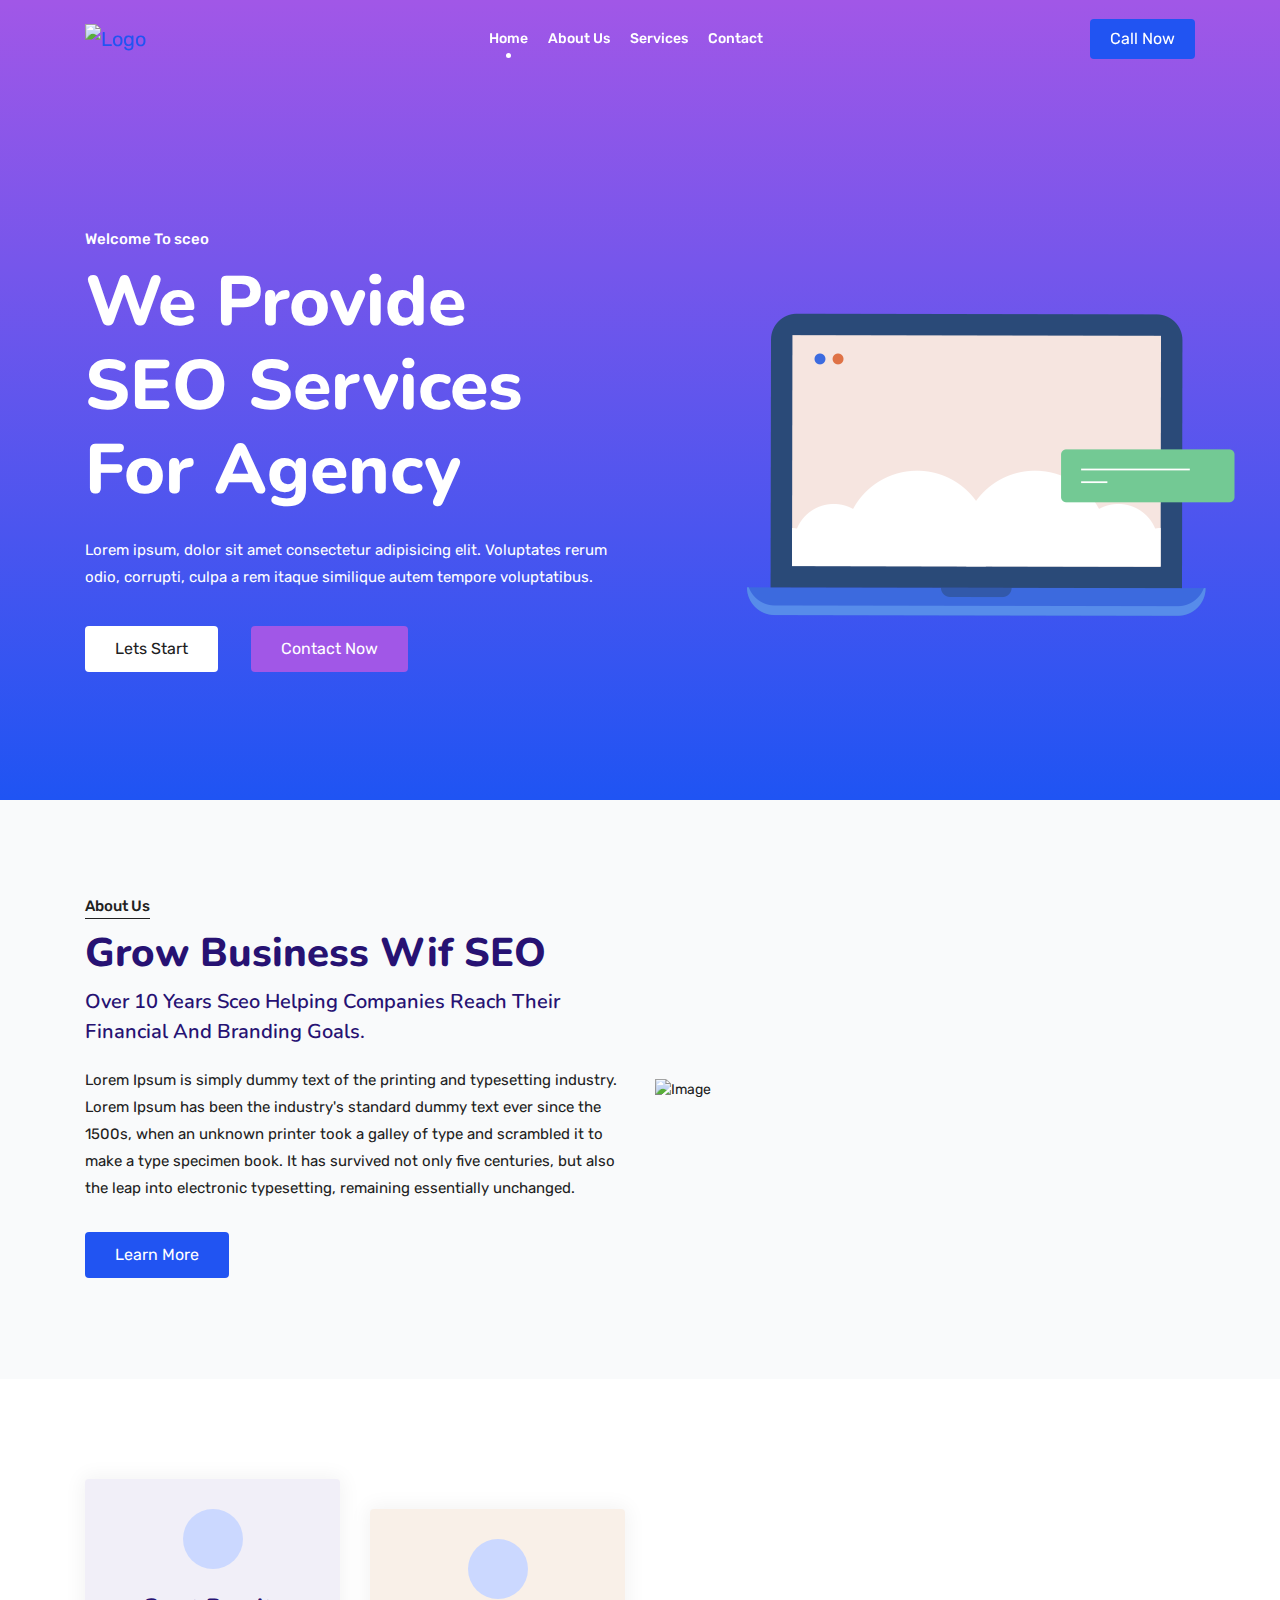
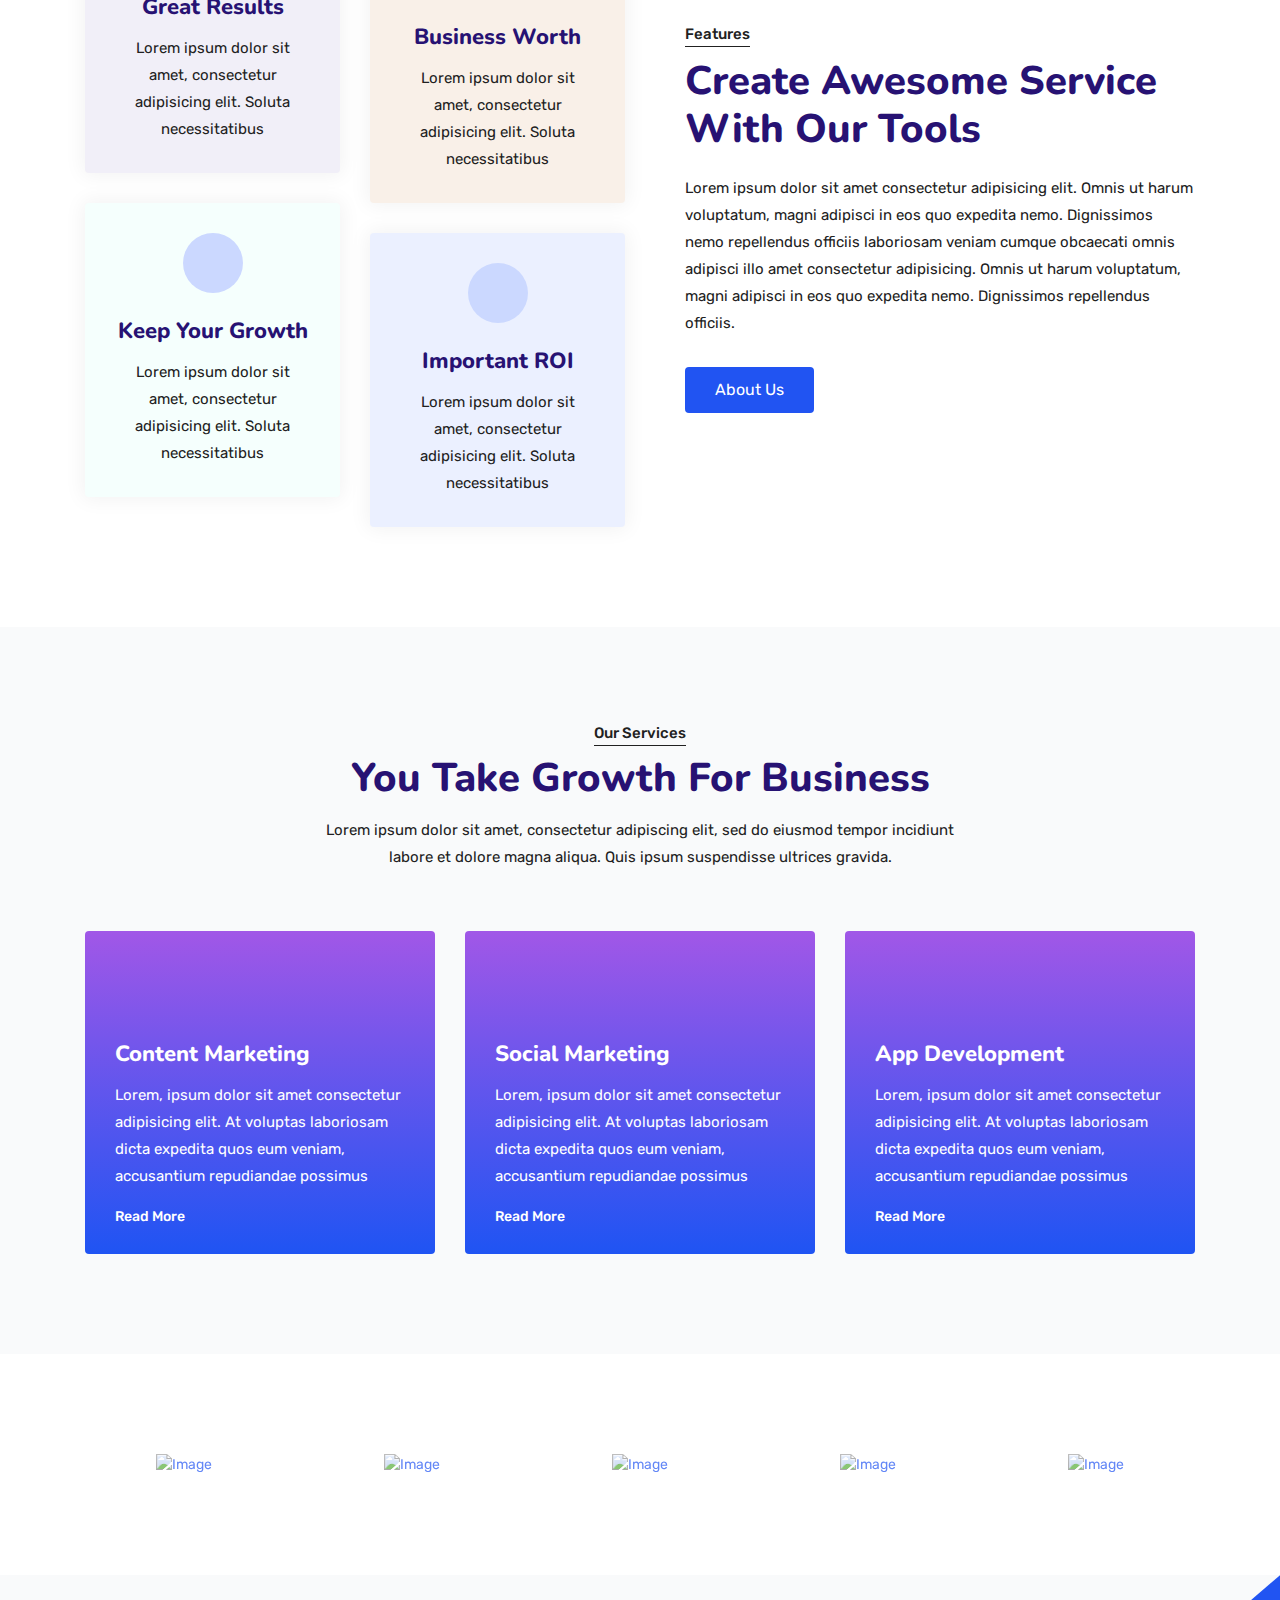
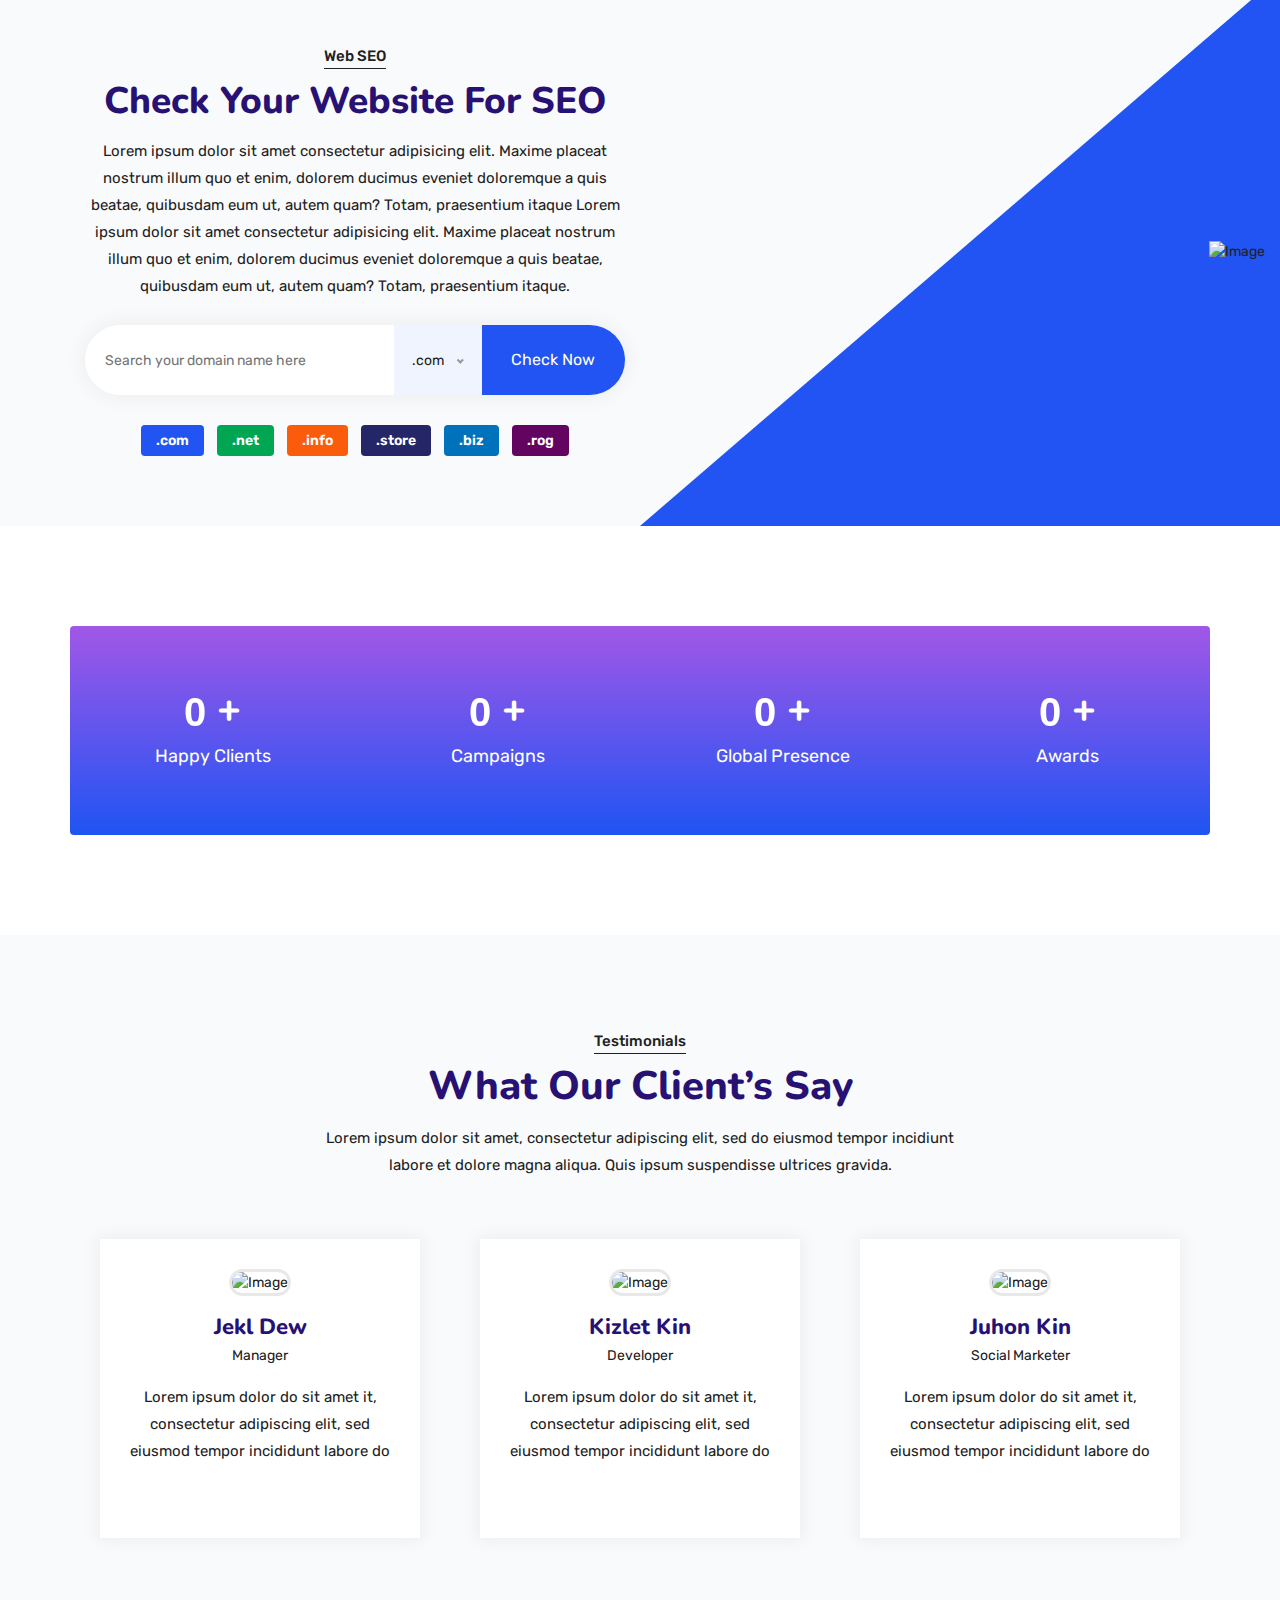
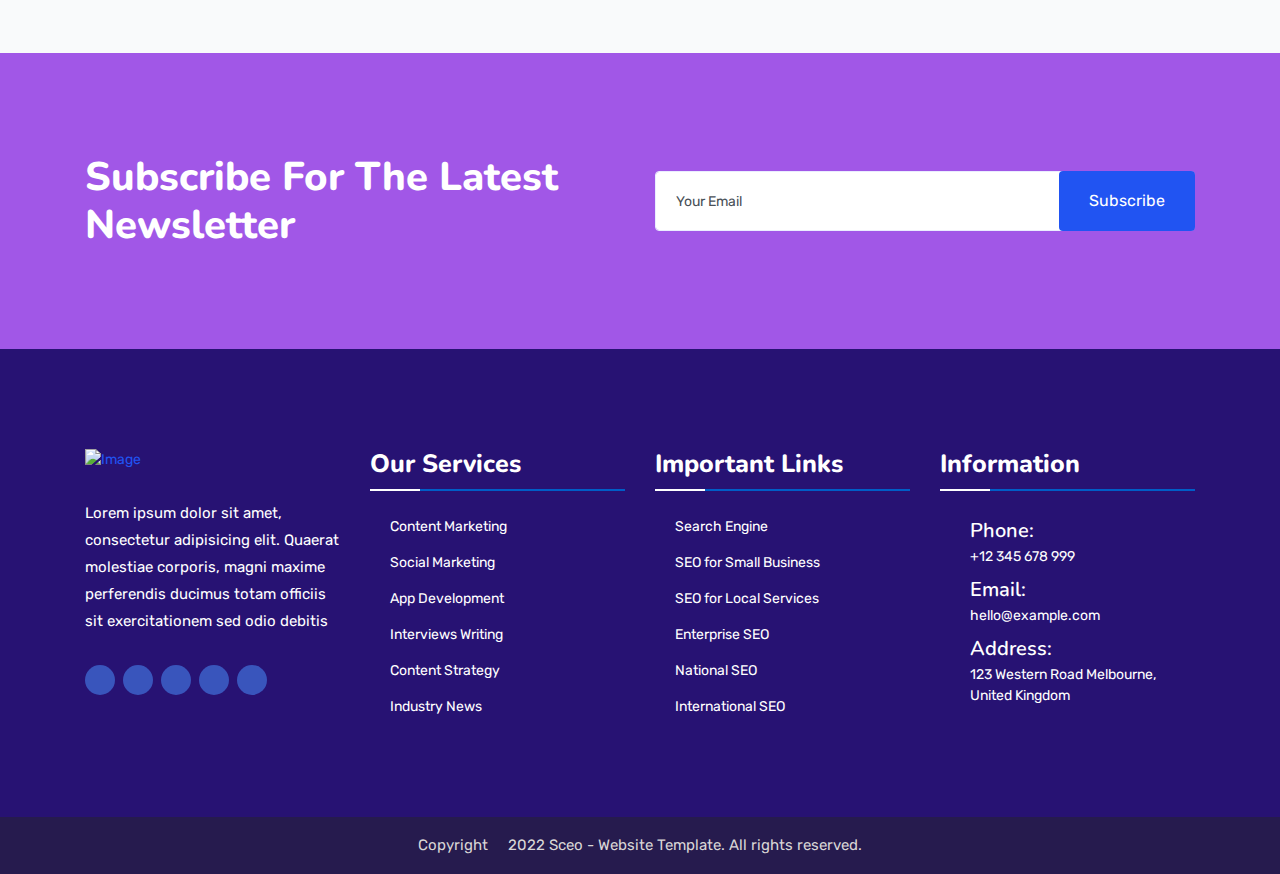
==== index.html @ c6e135ec "first commit" ====
<!doctype html>
<html lang="zxx">
    <head>
		<!-- REQUIRED META TAGS -->
		<meta charset="utf-8">
		<meta name="viewport" content="width=device-width, initial-scale=1, shrink-to-fit=no">

		<!-- FAVICON -->
		<link rel="icon" type="image/png" href="https://sceo.mhrtheme.com/wp-content/uploads/2021/11/favicon.png">
		<!-- TITLE -->
		<title>Sceo - SEO and Digital Marketing Agency HTML Template</title>

		<!-- BOOTSTRAP CSS --> 
		<link rel="stylesheet" href="assets/css/bootstrap.min.css">
		<!-- OWL THEME DEFAULT CSS --> 
		<link rel="stylesheet" href="assets/css/owl.theme.default.min.css">
		<!-- OWL CAROUSEL CSS --> 
		<link rel="stylesheet" href="assets/css/owl.carousel.min.css">
		<!-- ANIMATE CSS --> 
		<link rel="stylesheet" href="assets/css/animate.css">
		<!-- BOXICONS CSS --> 
		<link rel="stylesheet" href="assets/css/boxicons.min.css"> 
		<!-- FLATICON CSS --> 
		<link rel="stylesheet" href="assets/css/flaticon.css">
		<!-- MEANMENU CSS -->
		<link rel="stylesheet" href="assets/css/meanmenu.css">
		<!-- NICE SELECT CSS -->
		<link rel="stylesheet" href="assets/css/nice-select.css">
		<!-- ODOMETER CSS-->
		<link rel="stylesheet" href="assets/css/odometer.css">
		<!-- STYLE CSS -->
		<link rel="stylesheet" href="assets/css/style.css">
		<!-- RESPONSIVE CSS -->
		<link rel="stylesheet" href="assets/css/responsive.css">
    </head>

    <body>
		<!-- START PRELOADER AREA -->
		<div class="preloader">
			<div class="lds-ripple">
				<div></div>
				<div></div>
			</div>
		</div>
		<!-- END PRELOADER AREA -->

		<!-- START NAV AREA --> 
		<div class="nav-area">
			<div class="navbar-area">
				<div class="main-nav">
					<nav class="navbar navbar-expand-md">
						<div class="container">
							<a class="navbar-brand" href="index.html">
								<img src="https://sceo.mhrtheme.com/wp-content/uploads/2021/11/heder-logo.png" alt="Logo">
							</a>
							
							<div class="collapse navbar-collapse mean-menu">
								<ul class="navbar-nav m-auto">
									<li class="nav-item">
										<a href="index.html" class="nav-link active">
											Home
										</a>
									</li>

									<li class="nav-item">
										<a href="about-us.html" class="nav-link">About Us</a>
									</li>

									<li class="nav-item">
										<a href="services.html" class="nav-link">
											Services
										</a>
									</li>

									<li class="nav-item">
										<a href="contact.html" class="nav-link">Contact</a>
									</li>
								</ul>
								
								<!-- Start Other Option -->
								<div class="others-option">
									<div class="get-quote">
										<a href="#" class="default-btn menu-btn-style">
											Call Now
										</a>
									</div>
								</div>
								<!-- End Other Option -->
							</div>
						</div>
					</nav>
				</div>

				<!-- Menu For Mobile Device -->
				<div class="mobile-nav">
					<a href="index.html" class="logo">
						<img src="https://sceo.mhrtheme.com/wp-content/uploads/2021/11/heder-logo.png" alt="Logo">
					</a>
				</div>
			</div>
		</div>
		<!-- END NAV AREA -->

		<!-- START BANNER AREA -->
		<section class="banner-area">
			<div class="d-table">
				<div class="d-table-cell">
					<div class="container-fluid">
						<div class="row">
							<div class="col-lg-6">
								<div class="banner-text">
									<span class="wow fadeInDown" data-wow-delay=".1s">Welcome To sceo</span>
									<h1 class="wow fadeInLeft" data-wow-delay=".1s">We Provide SEO Services For Agency</h1>
									<p class="wow fadeInRight" data-wow-delay=".1s">Lorem ipsum, dolor sit amet consectetur adipisicing elit. Voluptates rerum odio, corrupti, culpa a rem itaque similique autem tempore voluptatibus.</p>

									<div class="banner-btn-wrap wow fadeInUp" data-wow-delay=".1s">
										<a href="pricing.html" class="default-btn">
											Lets Start
										</a>
										<a href="contact.html" class="default-btn active">
											Contact Now
										</a>
									</div>
								</div>
							</div>
							
							<div class="col-lg-6">
								<div class="banner-main-img-wrap">
									<div class="banner-main-img">
										<img src="https://sceo.mhrtheme.com/wp-content/uploads/2021/11/banner-main-img.png" alt="Image">
									</div>
									
									<div class="banner-img">
										<img class="wow zoomIn" data-wow-delay=".1s" src="assets/img/1.png" alt="Image">
									</div>
								</div>
							</div>
						</div>
					</div>
				</div>
			</div>

		</section>
		<!-- END BANNER AREA -->

		<!-- START ABOUT AREA -->
		<section class="about-area bg-color ptb-100">
			<div class="container">
				<div class="row align-items-center">
					<div class="col-lg-6">
						<div class="about-text">
							<span>About Us</span>
							<h2>Grow Business wif SEO</h2>
							<h4>Over 10 years sceo helping companies reach their financial and branding goals.</h4>
							<p>Lorem Ipsum is simply dummy text of the printing and typesetting industry. Lorem Ipsum has been the industry's standard dummy text ever since the 1500s, when an unknown printer took a galley of type and scrambled it to make a type specimen book. It has survived not only five centuries, but also the leap into electronic typesetting, remaining essentially unchanged.</p>

							<a href="about-us.html" class="default-btn">
								Learn More
							</a>
						</div>
					</div>

					<div class="col-lg-6">
						<div class="about-img">
							<img src="https://sceo.mhrtheme.com/wp-content/uploads/2021/11/about-img.png" alt="Image">
						</div>
					</div>
				</div>
			</div>
		</section>
		<!-- END ABOUT AREA -->

		<!-- START FEATURES AREA -->
		<section class="features-area pt-100 pb-70">
			<div class="container">
				<div class="row align-items-center">
					<div class="col-lg-6">
						<div class="row">
							<div class="col-lg-6 col-sm-6 card-bg-color">
								<div class="single-features">
									<i class="flaticon-rocket"></i>
									<h3>Great Results</h3>
									<p>Lorem ipsum dolor sit amet, consectetur adipisicing elit. Soluta necessitatibus</p>

									<div class="features-shape-1">
										<img src="assets/img/features-card-shape-1.png" alt="Image">
									</div>
									<div class="features-shape-2">
										<img src="assets/img/features-card-shape-2.png" alt="Image">
									</div>
								</div>
							</div>

							<div class="col-lg-6 col-sm-6 card-bg-color">
								<div class="single-features">
									<i class="flaticon-globe"></i>
									<h3>Business Worth</h3>
									<p>Lorem ipsum dolor sit amet, consectetur adipisicing elit. Soluta necessitatibus</p>

									<div class="features-shape-1">
										<img src="assets/img/features-card-shape-1.png" alt="Image">
									</div>
									<div class="features-shape-2">
										<img src="assets/img/features-card-shape-2.png" alt="Image">
									</div>
								</div>
							</div>

							<div class="col-lg-6 col-sm-6 card-bg-color">
								<div class="single-features">
									<i class="flaticon-bar-chart"></i>
									<h3>Keep Your Growth</h3>
									<p>Lorem ipsum dolor sit amet, consectetur adipisicing elit. Soluta necessitatibus</p>

									<div class="features-shape-1">
										<img src="assets/img/features-card-shape-1.png" alt="Image">
									</div>
									<div class="features-shape-2">
										<img src="assets/img/features-card-shape-2.png" alt="Image">
									</div>
								</div>
							</div>

							<div class="col-lg-6 col-sm-6 card-bg-color">
								<div class="single-features">
									<i class="flaticon-bar-chart-1"></i>
									<h3>Important ROI</h3>
									<p>Lorem ipsum dolor sit amet, consectetur adipisicing elit. Soluta necessitatibus</p>

									<div class="features-shape-1">
										<img src="assets/img/features-card-shape-1.png" alt="Image">
									</div>
									<div class="features-shape-2">
										<img src="assets/img/features-card-shape-2.png" alt="Image">
									</div>
								</div>
							</div>
						</div>
					</div>

					<div class="col-lg-6">
						<div class="features-text ml-30">
							<span>Features</span>
							<h2>Create Awesome Service With Our Tools</h2>
							<p>Lorem ipsum dolor sit amet consectetur adipisicing elit. Omnis ut harum voluptatum, magni adipisci in eos quo expedita nemo. Dignissimos nemo repellendus officiis laboriosam veniam cumque obcaecati omnis adipisci illo amet consectetur adipisicing. Omnis ut harum voluptatum, magni adipisci in eos quo expedita nemo. Dignissimos repellendus officiis.</p>

							<a href="about-us.html" class="default-btn">
								About Us
							</a>
						</div>
					</div>
				</div>
			</div>
		</section>
		<!-- END FEATURES AREA -->

		<!-- START SERVICES AREA -->
		<section class="services-area bg-color pt-100 pb-70">
			<div class="container">
				<div class="section-title">
					<span>Our Services</span>
					<h2>You Take Growth For Business</h2>
					<p>Lorem ipsum dolor sit amet, consectetur adipiscing elit, sed do eiusmod tempor incidiunt labore et dolore magna aliqua. Quis ipsum suspendisse ultrices gravida.</p>
				</div>

				<div class="row">
					<div class="col-lg-4 col-sm-6">
						<div class="single-services">
							<i class="flaticon-pie-cart"></i>
							<h3>Content Marketing</h3>
							<p>Lorem, ipsum dolor sit amet consectetur adipisicing elit. At voluptas laboriosam dicta expedita quos eum veniam, accusantium repudiandae possimus</p>

							<a href="service-details.html" class="read-more">
								Read More
							</a>

							<div class="shape">
								<img src="https://sceo.mhrtheme.com/wp-content/uploads/2021/11/services-shape.png" alt="Image">
							</div>
						</div>
					</div>

					<div class="col-lg-4 col-sm-6">
						<div class="single-services">
							<i class="flaticon-press-conference"></i>
							<h3>Social Marketing</h3>
							<p>Lorem, ipsum dolor sit amet consectetur adipisicing elit. At voluptas laboriosam dicta expedita quos eum veniam, accusantium repudiandae possimus</p>

							<a href="service-details.html" class="read-more">
								Read More
							</a>

							<div class="shape">
								<img src="https://sceo.mhrtheme.com/wp-content/uploads/2021/11/services-shape.png" alt="Image">
							</div>
						</div>
					</div>

					<div class="col-lg-4 col-sm-6 offset-sm-3 offset-lg-0">
						<div class="single-services">
							<i class="flaticon-stage"></i>
							<h3>App Development</h3>
							<p>Lorem, ipsum dolor sit amet consectetur adipisicing elit. At voluptas laboriosam dicta expedita quos eum veniam, accusantium repudiandae possimus</p>

							<a href="service-details.html" class="read-more">
								Read More
							</a>

							<div class="shape">
								<img src="https://sceo.mhrtheme.com/wp-content/uploads/2021/11/services-shape.png" alt="Image">
							</div>
						</div>
					</div>
				</div>
			</div>
		</section>
		<!-- END SERVICES AREA -->

		<!-- START PARTNER AREA -->
		<div class="partner-area ptb-100">
			<div class="container">
				<div class="row">
					<div class="partner-wrap owl-carousel owl-theme">
						<div class="partner-item">
							<a class="partner-overly" href="#">
								<img src="https://sceo.mhrtheme.com/wp-content/uploads/2021/11/1-1.png" alt="Image">
							</a>
						</div>

						<div class="partner-item">
							<a class="partner-overly" href="#">
								<img src="https://sceo.mhrtheme.com/wp-content/uploads/2021/11/2-1.png" alt="Image">
							</a>
						</div>

						<div class="partner-item">
							<a class="partner-overly" href="#">
								<img src="https://sceo.mhrtheme.com/wp-content/uploads/2021/11/3-1.png" alt="Image">
							</a>
						</div>
						
						<div class="partner-item">
							<a class="partner-overly" href="#">
								<img src="https://sceo.mhrtheme.com/wp-content/uploads/2021/11/4-1.png" alt="Image">
							</a>
						</div>

						<div class="partner-item">
							<a class="partner-overly" href="#">
								<img src="https://sceo.mhrtheme.com/wp-content/uploads/2021/11/5-1.png" alt="Image">
							</a>
						</div>

						<div class="partner-item">
							<a class="partner-overly" href="#">
								<img src="https://sceo.mhrtheme.com/wp-content/uploads/2021/11/6-1.png" alt="Image">
							</a>
						</div>
					</div>
				</div>
			</div>
		</div>
		<!-- END PARTNER AREA -->

		<!-- START SEARCH DOMAIN AREA -->
		<div class="search-domain-area bg-color pt-70 pb-70">
			<div class="container-fluid">
				<div class="row align-items-center">
					<div class="col-lg-6">
						<div class="search-domain">
							<div class="web-content">
								<span>Web SEO</span>
								<h2>Check Your Website For SEO</h2>
								<p>Lorem ipsum dolor sit amet consectetur adipisicing elit. Maxime placeat nostrum illum quo et enim, dolorem ducimus eveniet doloremque a quis beatae, quibusdam eum ut, autem quam? Totam, praesentium itaque Lorem ipsum dolor sit amet consectetur adipisicing elit. Maxime placeat nostrum illum quo et enim, dolorem ducimus eveniet doloremque a quis beatae, quibusdam eum ut, autem quam? Totam, praesentium itaque.</p>
							</div>

							<form class="domain-wrap">
								<input type="text" class="input-domain" placeholder="Search your domain name here" name="Domain">
								<button class="default-btn" type="submit" value="submit">Check now</button>
								<select class="select-domain-name">
									<option value="1">.com</option>
									<option value="2">.net</option>
									<option value="6">.rog</option>
									<option value="6">.de</option>
									<option value="6">.xyz</option>
									<option value="0">.info</option>
									<option value="4">.biz</option>
								</select>
							</form>

							<ul class="brand-list">
								<li>.com</li>
								<li>.net</li>
								<li>.info</li>
								<li>.store</li>
								<li>.biz</li>
								<li>.rog</li>
							</ul>
						</div>
					</div>

					<div class="col-lg-6">
						<div class="search-img">
							<img src="https://sceo.mhrtheme.com/wp-content/uploads/2021/11/serach-img.png" alt="Image">
						</div>
					</div>
				</div>
			</div>			
		</div>
		<!-- END SEARCH DOMAIN AREA -->

		<!-- START COUNTER AREA -->
		<section class="counter-area ptb-100">
			<div class="container">
				<div class="row">
					<div class="col-lg-3 col-sm-6">
						<div class="single-counter">
							<h2>
								<span class="odometer" data-count="2950">00</span> 
								<span class="target">+</span>
							</h2>

							<p>Happy Clients</p>
						</div>
					</div>

					<div class="col-lg-3 col-sm-6">
						<div class="single-counter active">
							<h2>
								<span class="odometer" data-count="850">00</span> 
								<span class="target">+</span>
							</h2>

							<p>Campaigns</p>
						</div>
					</div>

					<div class="col-lg-3 col-sm-6">
						<div class="single-counter">
							<h2>
								<span class="odometer" data-count="3500">00</span> 
								<span class="traget">+</span>
							</h2>

							<p>Global Presence</p>
						</div>
					</div>

					<div class="col-lg-3 col-sm-6">
						<div class="single-counter">
							<h2>
								<span class="odometer" data-count="450">00</span> 
								<span class="traget">+</span>
							</h2>

							<p>Awards</p>
						</div>
					</div>
				</div>
			</div>
		</section>
		<!-- END COUNTER AREA -->

		<!-- START CLIENT AREA -->
		<section class="client-area bg-color ptb-100">
			<div class="container">
				<div class="section-title">
					<span class="top-title">Testimonials</span>
					<h2>What Our Client’s Say</h2>
					<p>Lorem ipsum dolor sit amet, consectetur adipiscing elit, sed do eiusmod tempor incidiunt labore et dolore magna aliqua. Quis ipsum suspendisse ultrices gravida.</p>
				</div>

				<div class="row">
					
					<div class="col-lg-4 col-md-6">
						<div class="single-client">
							<img src="https://sceo.mhrtheme.com/wp-content/uploads/2021/11/4.png" alt="Image">
	
							<h3>Jekl Dew</h3>
							<span>Manager</span>
	
							<p>Lorem ipsum dolor do sit amet it, consectetur adipiscing elit, sed eiusmod tempor incididunt labore do</p>
	
							<ul>
								<li>
									<i class="bx bxs-star"></i>
								</li>
								<li>
									<i class="bx bxs-star"></i>
								</li>
								<li>
									<i class="bx bxs-star"></i>
								</li>
								<li>
									<i class="bx bxs-star"></i>
								</li>
								<li>
									<i class="bx bxs-star"></i>
								</li>
							</ul>	
						</div>
					</div>

					<div class="col-lg-4 col-md-6">
						<div class="single-client">
							<img src="https://sceo.mhrtheme.com/wp-content/uploads/2021/11/5.png" alt="Image">
	
							<h3>Kizlet Kin</h3>
							<span>Developer</span>
	
							<p>Lorem ipsum dolor do sit amet it, consectetur adipiscing elit, sed eiusmod tempor incididunt labore do</p>
	
							<ul>
								<li>
									<i class="bx bxs-star"></i>
								</li>
								<li>
									<i class="bx bxs-star"></i>
								</li>
								<li>
									<i class="bx bxs-star"></i>
								</li>
								<li>
									<i class="bx bxs-star"></i>
								</li>
								<li>
									<i class="bx bxs-star"></i>
								</li>
							</ul>	
						</div>
					</div>

					<div class="col-lg-4 col-md-6">
						<div class="single-client">
							<img src="https://sceo.mhrtheme.com/wp-content/uploads/2021/11/6.png" alt="Image">
	
							<h3>Juhon Kin</h3>
							<span>Social Marketer</span>
	
							<p>Lorem ipsum dolor do sit amet it, consectetur adipiscing elit, sed eiusmod tempor incididunt labore do</p>
	
							<ul>
								<li>
									<i class="bx bxs-star"></i>
								</li>
								<li>
									<i class="bx bxs-star"></i>
								</li>
								<li>
									<i class="bx bxs-star"></i>
								</li>
								<li>
									<i class="bx bxs-star"></i>
								</li>
								<li>
									<i class="bx bxs-star"></i>
								</li>
							</ul>	
						</div>
					</div>
				</div>
			</div>
		</section>
		<!-- END CLIENT AREA -->
		
		
		<!-- START SUBSCRIBE AREA -->
		<div class="subscribe-area ptb-100">
			<div class="container">
				<div class="subscribe-wrap">
					<div class="row align-items-center">
						<div class="col-lg-6 col-md-6">
							<div class="subscribe-title">
								<h2>Subscribe for the latest newsletter</h2>
							</div>
						</div>

						<div class="col-lg-6 col-md-6">
							<form class="subscribe-wraps newsletter-form" data-toggle="validator">
								<input type="email" class="form-control" placeholder="Your Email" name="EMAIL" required autocomplete="off">

								<button class="default-btn" type="submit">
									Subscribe
								</button>

								<div id="validator-newsletter" class="form-result"></div>
							</form>
						</div>
					</div>
				</div>
			</div>
		</div>
		<!-- END SUBSCRIBE AREA -->

		<!-- START FOOTER TOP AREA -->
		<footer class="footer-top-area pt-100 pb-70">
			<div class="container">
				<div class="row">
					<div class="col-lg-3 col-md-6">
						<div class="single-widget">
							<a href="index.html">
								<img src="https://sceo.mhrtheme.com/wp-content/uploads/2021/11/footer-logo.png" alt="Image">
							</a>
							
							<p>Lorem ipsum dolor sit amet, consectetur adipisicing elit. Quaerat molestiae corporis, magni maxime perferendis ducimus totam officiis sit exercitationem sed odio debitis</p>

							<ul class="social-icon">
								<li>
									<a href="#">
										<i class="bx bxl-facebook"></i>
									</a>
								</li>
								<li>
									<a href="#">
										<i class="bx bxl-twitter"></i>
									</a>
								</li>
								<li>
									<a href="#">
										<i class="bx bxl-pinterest-alt"></i>
									</a>
								</li>
								<li>
									<a href="#">
										<i class="bx bxl-linkedin"></i>
									</a>
								</li>
								<li>
									<a href="#">
										<i class="bx bxl-youtube"></i>
									</a>
								</li>
							</ul>
						</div>
					</div>

					<div class="col-lg-3 col-md-6">
						<div class="single-widget">
							<h3>Our Services</h3>

							<ul>
								<li>
									<a href="service-details.html">
										<i class="right-icon bx bx-chevrons-right"></i>
										Content Marketing
									</a>
								</li>
								<li>
									<a href="service-details.html">
										<i class="right-icon bx bx-chevrons-right"></i>
										Social Marketing
									</a>
								</li>
								<li>
									<a href="service-details.html">
										<i class="right-icon bx bx-chevrons-right"></i>
										App Development
									</a>
								</li>
								<li>
									<a href="service-details.html">
										<i class="right-icon bx bx-chevrons-right"></i>
										Interviews Writing
									</a>
								</li>
								<li>
									<a href="service-details.html">
										<i class="right-icon bx bx-chevrons-right"></i>
										Content Strategy
									</a>
								</li>
								<li>
									<a href="service-details.html">
										<i class="right-icon bx bx-chevrons-right"></i>
										Industry News
									</a>
								</li>
							</ul>
						</div>
					</div>

					<div class="col-lg-3 col-md-6">
						<div class="single-widget">
							<h3>Important Links</h3>
							<ul>
								<li>
									<a href="#">
										<i class="right-icon bx bx-chevrons-right"></i>
										Search Engine
									</a>
								</li>
								<li>
									<a href="#">
										<i class="right-icon bx bx-chevrons-right"></i>
										SEO for Small Business
									</a>
								</li>
								<li>
									<a href="#">
										<i class="right-icon bx bx-chevrons-right"></i>
										SEO for Local Services
									</a>
								</li>
								<li>
									<a href="#">
										<i class="right-icon bx bx-chevrons-right"></i>
										Enterprise SEO
									</a>
								</li>
								<li>
									<a href="#">
										<i class="right-icon bx bx-chevrons-right"></i>
										National SEO
									</a>
								</li>
								<li>
									<a href="#">
										<i class="right-icon bx bx-chevrons-right"></i>
										International SEO
									</a>
								</li>
							</ul>
						</div>
					</div>
					
					<div class="col-lg-3 col-md-6">
						<div class="single-widget">
							<h3>Information</h3>
							<ul class="information">
								<li class="address">
									<i class="flaticon-call"></i>
									<span>Phone:</span>
									<a href="tel:+44-222-556-875">
										+12 345 678 999
									</a>
								</li>
								<li class="address">
									<i class="flaticon-envelope"></i>
									<span>Email:</span>
									<a href="mailto:hello@example.com">
										hello@example.com
									</a>
								</li>
								<li class="address">
									<i class="flaticon-location"></i>
									<span>Address:</span>
									123 Western Road Melbourne, United Kingdom
								</li>
							</ul>
						</div>
					</div>
				</div>
			</div>
		</footer>
		<!-- END FOOTER TOP AREA -->

		<!-- START FOOTER BOTTOM AREA -->
		<footer class="footer-bottom-area">
			<div class="container">
				<div class="copy-right">
					<p>Copyright <i class="bx bx-copyright"></i> 2022 Sceo - Website Template. All rights reserved.</p>
				</div>
			</div>
		</footer>
		<!-- END FOOTER BOTTOM AREA -->
		
		<!-- START GO TOP AREA -->
		<div class="go-top">
			<i class='bx bx-chevrons-up'></i>
		</div>
		<!-- END GO TOP AREA -->
		

        <!-- JQUERY-3.5.1.SLIM.MIN.JS -->
        <script src="assets/js/jquery-3.5.1.slim.min.js"></script>
        <!-- POPPER JS -->
        <script src="assets/js/popper.min.js"></script>
        <!-- BOOTSTRAP JS -->
        <script src="assets/js/bootstrap.min.js"></script>
        <!-- MEANMENU JS -->
		<script src="assets/js/jquery.meanmenu.js"></script>
        <!-- WOW JS -->
        <script src="assets/js/wow.min.js"></script>
        <!-- OWL CAROUSEL JS -->
		<script src="assets/js/owl.carousel.js"></script>
        <!-- NICE SELECT JS -->
		<script src="assets/js/jquery.nice-select.min.js"></script>
		<!-- APPEAR JS --> 
        <script src="assets/js/jquery.appear.js"></script>
		<!-- ODOMETER JS --> 
		<script src="assets/js/odometer.min.js"></script>
		<!-- FORM VALIDATOR JS -->
		<script src="assets/js/form-validator.min.js"></script>
		<!-- CONTACT JS -->
		<script src="assets/js/contact-form-script.js"></script>
		<!-- AJAXCHIMP JS -->
		<script src="assets/js/jquery.ajaxchimp.min.js"></script>
        <!-- CUSTOM JS -->
		<script src="assets/js/custom.js"></script>
    </body>
</html>
---- assets/css/flaticon.css ----
/*
  	Flaticon icon font: Flaticon
  	Creation date: 19/06/2020 22:31
  	*/

@font-face {
  font-family: "Flaticon";
  src: url("../../assets/fonts/Flaticon.eot");
  src: url("../../assets/fonts/Flaticon.eot?#iefix") format("embedded-opentype"),
       url("../../assets/fonts/Flaticon.woff2") format("woff2"),
       url("../../assets/fonts/Flaticon.woff") format("woff"),
       url("../../assets/fonts/Flaticon.ttf") format("truetype"),
       url("../../assets/fonts/Flaticon.svg#Flaticon") format("svg");
  font-weight: normal;
  font-style: normal;
}

@media screen and (-webkit-min-device-pixel-ratio:0) {
  @font-face {
    font-family: "Flaticon";
    src: url("../../assets/fonts/Flaticon.svg#Flaticon") format("svg");
  }
}

[class^="flaticon-"]:before, [class*=" flaticon-"]:before,
[class^="flaticon-"]:after, [class*=" flaticon-"]:after {   
  font-family: Flaticon;
  font-style: normal;
}

.flaticon-rocket:before { content: "\f100"; }
.flaticon-globe:before { content: "\f101"; }
.flaticon-bar-chart:before { content: "\f102"; }
.flaticon-business-and-finance:before { content: "\f103"; }
.flaticon-bar-chart-1:before { content: "\f104"; }
.flaticon-pie-cart:before { content: "\f105"; }
.flaticon-press-conference:before { content: "\f106"; }
.flaticon-stage:before { content: "\f107"; }
.flaticon-graph:before { content: "\f108"; }
.flaticon-badge:before { content: "\f109"; }
.flaticon-first:before { content: "\f10a"; }
.flaticon-first-position:before { content: "\f10b"; }
.flaticon-diamond:before { content: "\f10c"; }
.flaticon-diamond-1:before { content: "\f10d"; }
.flaticon-location:before { content: "\f10e"; }
.flaticon-location-1:before { content: "\f10f"; }
.flaticon-pin:before { content: "\f110"; }
.flaticon-call:before { content: "\f111"; }
.flaticon-phone-ringing:before { content: "\f112"; }
.flaticon-call-1:before { content: "\f113"; }
.flaticon-email:before { content: "\f114"; }
.flaticon-envelope:before { content: "\f115"; }
.flaticon-envelope-1:before { content: "\f116"; }
.flaticon-paper-plane:before { content: "\f117"; }
.flaticon-drag:before { content: "\f118"; }
.flaticon-analytics:before { content: "\f119"; }
.flaticon-data-analysis:before { content: "\f11a"; }
.flaticon-coding:before { content: "\f11b"; }
.flaticon-desktop:before { content: "\f11c"; }
.flaticon-darts:before { content: "\f11d"; }
.flaticon-user:before { content: "\f11e"; }
.flaticon-target:before { content: "\f11f"; }
.flaticon-trophy:before { content: "\f120"; }
.flaticon-favourite:before { content: "\f121"; }
.flaticon-optimization:before { content: "\f122"; }
.flaticon-email-1:before { content: "\f123"; }
.flaticon-data-analytics:before { content: "\f124"; }
.flaticon-website:before { content: "\f125"; }
.flaticon-analytics-2:before { content: "\f126"; }
.flaticon-analytics-1:before { content: "\f127"; }
.flaticon-landing-page:before { content: "\f128"; }
.flaticon-left-arrow:before { content: "\f129"; }
.flaticon-left-arrow-1:before { content: "\f12a"; }
.flaticon-right:before { content: "\f12b"; }
.flaticon-left:before { content: "\f12c"; }
---- assets/css/meanmenu.css ----
.mean-container .mean-bar {
	float: left;
	width: 100%;
	position: absolute;
	background: transparent;
	padding: 20px 0 0;
	z-index: 999;
	border-bottom: 1px solid rgba(0, 0, 0, 0.03);
	height: 55px;
}
.mean-container a.meanmenu-reveal {
	width: 35px;
	height: 30px;
	padding: 12px 15px 0 0;
	position: absolute;
	right: 0;
	cursor: pointer;
	color: #ffffff;
	text-decoration: none;
	font-size: 16px;
	text-indent: -9999em;
	line-height: 22px;
	font-size: 1px;
	display: block;
	font-weight: 700;
}
.mean-container a.meanmenu-reveal span {
	display: block;
	background: #ffffff;
	height: 4px;
    margin-top: 3px;
    border-radius: 3px;
}
.mean-container .mean-nav {
	float: left;
	width: 100%;
	background: #ffffff;
	margin-top: 55px;
}
.mean-container .mean-nav ul {
	padding: 0;
	margin: 0;
	width: 100%;
	border: none;
	list-style-type: none;
}
.mean-container .mean-nav ul li {
	position: relative;
	float: left;
	width: 100%;
}
.mean-container .mean-nav ul li a {
	display: block;
	float: left;
	width: 90%;
	padding: 1em 5%;
	margin: 0;
	text-align: left;
	color: #677294;
	border-top: 1px solid #DBEEFD;
	text-decoration: none;
}
.mean-container .mean-nav ul li a.active {
	color: #000000;
}
.mean-container .mean-nav ul li li a {
	width: 80%;
	padding: 1em 10%;
	color: #677294;
	border-top: 1px solid #DBEEFD;
	opacity: 1;
	filter: alpha(opacity=75);
	text-shadow: none !important;
	visibility: visible;
	text-transform: none;
	font-size: 14px;
}
.mean-container .mean-nav ul li.mean-last a {
	border-bottom: none;
	margin-bottom: 0;
}
.mean-container .mean-nav ul li li li a {
	width: 70%;
	padding: 1em 15%;
}
.mean-container .mean-nav ul li li li li a {
	width: 60%;
	padding: 1em 20%;
}
.mean-container .mean-nav ul li li li li li a {
	width: 50%;
	padding: 1em 25%;
}
.mean-container .mean-nav ul li a:hover {
	background: #252525;
	background: rgba(255,255,255,0.1);
}
.mean-container .mean-nav ul li a.mean-expand {
	margin-top: 3px;
	width: 100%;
	height: 24px;
	padding: 12px !important;
	text-align: right ;
	position: absolute;
	right: 0;
	top: 0;
	z-index: 2;
	font-weight: 700;
	background: transparent;
	border: none !important;
}
.mean-container .mean-push {
	float: left;
	width: 100%;
	padding: 0;
	margin: 0;
	clear: both;
}
.mean-nav .wrapper {
	width: 100%;
	padding: 0;
	margin: 0;
}
/* Fix for box sizing on Foundation Framework etc. */
.mean-container .mean-bar, .mean-container .mean-bar * {
	-webkit-box-sizing: content-box;
	-moz-box-sizing: content-box;
	box-sizing: content-box;
}
.mean-remove {
	display: none !important;
}
.mobile-nav {
    display: none;
}
.mobile-nav.mean-container .mean-nav ul li a.active {
    color: #FF2D55;
}
.main-nav {
    background: #000;
    top: 0;
    left: 0;
    padding-top: 15px;
    padding-bottom: 15px;
    width: 100%;
    z-index: 999;
    height: auto;
}
.mean-nav .dropdown-toggle::after {
	display: none;
}
.navbar-light .navbar-brand, .navbar-light .navbar-brand:hover {
    color: #fff;
    font-weight: bold;
    text-transform: uppercase;
    line-height: 1;
}
.main-nav nav ul {
    padding: 0;
    margin: 0;
    list-style-type: none;
}
.main-nav nav .navbar-nav .nav-item {
    position: relative;
    padding: 15px 0;
}
.main-nav nav .navbar-nav .nav-item a {
    font-weight: 500;
    font-size: 16px;
    text-transform: uppercase;
    color: #ffffff;
    padding-left: 0;
    padding-right: 0;
    padding-top: 0;
    padding-bottom: 0;
    margin-left: 15px;
    margin-right: 15px;
}
.main-nav nav .navbar-nav .nav-item a:hover, 
.main-nav nav .navbar-nav .nav-item a:focus, 
.main-nav nav .navbar-nav .nav-item a.active {
    color: #FF2D55;
}
.main-nav nav .navbar-nav .nav-item:hover a {
    color: #FF2D55;
}
.main-nav nav .navbar-nav .nav-item .dropdown-menu {
    -webkit-box-shadow: 0 0 30px 0 rgba(0, 0, 0, 0.05);
            box-shadow: 0 0 30px 0 rgba(0, 0, 0, 0.05);
    background: #0d1028;
    position: absolute;
    top: 80px;
    left: 0;
    width: 250px;
    z-index: 99;
    display: block;
    padding-top: 20px;
    padding-left: 5px;
    padding-right: 5px;
    padding-bottom: 20px;
    opacity: 0;
    visibility: hidden;
    -webkit-transition: all 0.3s ease-in-out;
    transition: all 0.3s ease-in-out;
}
.main-nav nav .navbar-nav .nav-item .dropdown-menu li {
    position: relative;
    padding: 0;
}
.main-nav nav .navbar-nav .nav-item .dropdown-menu li a {
    font-size: 15px;
    font-weight: 500;
    text-transform: capitalize;
    padding: 9px 15px;
    margin: 0;
    display: block;
    color: #ffffff;
}
.main-nav nav .navbar-nav .nav-item .dropdown-menu li a:hover, 
.main-nav nav .navbar-nav .nav-item .dropdown-menu li a:focus, 
.main-nav nav .navbar-nav .nav-item .dropdown-menu li a.active {
    color: #FF2D55;
}
.main-nav nav .navbar-nav .nav-item .dropdown-menu li .dropdown-menu {
    position: absolute;
    left: -100%;
    top: 0;
    opacity: 0 !important;
    visibility: hidden !important;
}
.main-nav nav .navbar-nav .nav-item .dropdown-menu li:hover .dropdown-menu {
    opacity: 1 !important;
    visibility: visible !important;
    top: -20px !important;
}
.main-nav nav .navbar-nav .nav-item .dropdown-menu li .dropdown-menu li .dropdown-menu {
    position: absolute;
    left: -100%;
    top: 0;
    opacity: 0 !important;
    visibility: hidden !important;
}
.main-nav nav .navbar-nav .nav-item .dropdown-menu li:hover .dropdown-menu li:hover .dropdown-menu {
    opacity: 1 !important;
    visibility: visible !important;
    top: -20px !important;
}
.main-nav nav .navbar-nav .nav-item .dropdown-menu li .dropdown-menu li a {
    color: #ffffff;
    text-transform: capitalize;
}
.main-nav nav .navbar-nav .nav-item .dropdown-menu li .dropdown-menu li a:hover, 
.main-nav nav .navbar-nav .nav-item .dropdown-menu li .dropdown-menu li a:focus, 
.main-nav nav .navbar-nav .nav-item .dropdown-menu li .dropdown-menu li a.active {
    color: #ffffff;
}
.main-nav nav .navbar-nav .nav-item:hover ul {
    opacity: 1;
    visibility: visible;
    top: 100%;
}
.main-nav nav .navbar-nav .nav-item:last-child .dropdown-menu {
    left: auto;
    right: 0;
}

/* Responsive Style */
@media only screen and (max-width: 991px) {
    .mobile-nav {
        display: block;
        position: relative;
    }
    .mobile-nav .logo {
		text-decoration: none;
        position: absolute;
        top: 11px;
        z-index: 999;
        left: 15px;
        color: #fff;
        font-weight: bold;
        text-transform: uppercase;
        font-size: 20px;
    }
    .mean-container .mean-bar {
        background-color: #000;
        padding: 0;
    }
    .mean-container a.meanmenu-reveal {
        padding: 15px 15px 0 0;
    }
    .mobile-nav nav .navbar-nav {
        height: 300px;
        overflow-y: scroll;
    }
    .mobile-nav nav .navbar-nav .nav-item a i {
        display: none;
    }
    .main-nav {
        display: none !important;
    }
}
---- assets/css/nice-select.css ----
.nice-select {
  -webkit-tap-highlight-color: transparent;
  background-color: #fff;
  border-radius: 5px;
  border: solid 1px #e8e8e8;
  box-sizing: border-box;
  clear: both;
  cursor: pointer;
  display: block;
  float: left;
  font-family: inherit;
  font-size: 14px;
  font-weight: normal;
  height: 42px;
  line-height: 40px;
  outline: none;
  padding-left: 18px;
  padding-right: 30px;
  position: relative;
  text-align: left !important;
  -webkit-transition: all 0.2s ease-in-out;
  transition: all 0.2s ease-in-out;
  -webkit-user-select: none;
     -moz-user-select: none;
      -ms-user-select: none;
          user-select: none;
  white-space: nowrap;
  width: auto; }
  .nice-select:hover {
    border-color: #dbdbdb; }
  .nice-select:active, .nice-select.open, .nice-select:focus {
    border-color: #999; }
  .nice-select:after {
    border-bottom: 2px solid #999;
    border-right: 2px solid #999;
    content: '';
    display: block;
    height: 5px;
    margin-top: -4px;
    pointer-events: none;
    position: absolute;
    right: 12px;
    top: 50%;
    -webkit-transform-origin: 66% 66%;
        -ms-transform-origin: 66% 66%;
            transform-origin: 66% 66%;
    -webkit-transform: rotate(45deg);
        -ms-transform: rotate(45deg);
            transform: rotate(45deg);
    -webkit-transition: all 0.15s ease-in-out;
    transition: all 0.15s ease-in-out;
    width: 5px; }
  .nice-select.open:after {
    -webkit-transform: rotate(-135deg);
        -ms-transform: rotate(-135deg);
            transform: rotate(-135deg); }
  .nice-select.open .list {
    opacity: 1;
    pointer-events: auto;
    -webkit-transform: scale(1) translateY(0);
        -ms-transform: scale(1) translateY(0);
            transform: scale(1) translateY(0); }
  .nice-select.disabled {
    border-color: #ededed;
    color: #999;
    pointer-events: none; }
    .nice-select.disabled:after {
      border-color: #cccccc; }
  .nice-select.wide {
    width: 100%; }
    .nice-select.wide .list {
      left: 0 !important;
      right: 0 !important; }
  .nice-select.right {
    float: right; }
    .nice-select.right .list {
      left: auto;
      right: 0; }
  .nice-select.small {
    font-size: 12px;
    height: 36px;
    line-height: 34px; }
    .nice-select.small:after {
      height: 4px;
      width: 4px; }
    .nice-select.small .option {
      line-height: 34px;
      min-height: 34px; }
  .nice-select .list {
    background-color: #fff;
    border-radius: 5px;
    box-shadow: 0 0 0 1px rgba(68, 68, 68, 0.11);
    box-sizing: border-box;
    margin-top: 4px;
    opacity: 0;
    overflow: hidden;
    padding: 0;
    pointer-events: none;
    position: absolute;
    top: 100%;
    left: 0;
    -webkit-transform-origin: 50% 0;
        -ms-transform-origin: 50% 0;
            transform-origin: 50% 0;
    -webkit-transform: scale(0.75) translateY(-21px);
        -ms-transform: scale(0.75) translateY(-21px);
            transform: scale(0.75) translateY(-21px);
    -webkit-transition: all 0.2s cubic-bezier(0.5, 0, 0, 1.25), opacity 0.15s ease-out;
    transition: all 0.2s cubic-bezier(0.5, 0, 0, 1.25), opacity 0.15s ease-out;
    z-index: 9; }
    .nice-select .list:hover .option:not(:hover) {
      background-color: transparent !important; }
  .nice-select .option {
    cursor: pointer;
    font-weight: 400;
    line-height: 40px;
    list-style: none;
    min-height: 40px;
    outline: none;
    padding-left: 18px;
    padding-right: 29px;
    text-align: left;
    -webkit-transition: all 0.2s;
    transition: all 0.2s; }
    .nice-select .option:hover, .nice-select .option.focus, .nice-select .option.selected.focus {
      background-color: #f6f6f6; }
    .nice-select .option.selected {
      font-weight: bold; }
    .nice-select .option.disabled {
      background-color: transparent;
      color: #999;
      cursor: default; }

.no-csspointerevents .nice-select .list {
  display: none; }

.no-csspointerevents .nice-select.open .list {
  display: block; }
---- assets/css/odometer.css ----
.odometer.odometer-auto-theme, .odometer.odometer-theme-default {
  display: inline-block;
  vertical-align: middle;
  *vertical-align: auto;
  *zoom: 1;
  *display: inline;
  position: relative;
}
.odometer.odometer-auto-theme .odometer-digit, .odometer.odometer-theme-default .odometer-digit {
  display: inline-block;
  vertical-align: middle;
  *vertical-align: auto;
  *zoom: 1;
  *display: inline;
  position: relative;
}
.odometer.odometer-auto-theme .odometer-digit .odometer-digit-spacer, .odometer.odometer-theme-default .odometer-digit .odometer-digit-spacer {
  display: inline-block;
  vertical-align: middle;
  *vertical-align: auto;
  *zoom: 1;
  *display: inline;
  visibility: hidden;
}
.odometer.odometer-auto-theme .odometer-digit .odometer-digit-inner, .odometer.odometer-theme-default .odometer-digit .odometer-digit-inner {
  text-align: left;
  display: block;
  position: absolute;
  top: 0;
  left: 0;
  right: 0;
  bottom: 0;
  overflow: hidden;
}
.odometer.odometer-auto-theme .odometer-digit .odometer-ribbon, .odometer.odometer-theme-default .odometer-digit .odometer-ribbon {
  display: block;
}
.odometer.odometer-auto-theme .odometer-digit .odometer-ribbon-inner, .odometer.odometer-theme-default .odometer-digit .odometer-ribbon-inner {
  display: block;
  -webkit-backface-visibility: hidden;
}
.odometer.odometer-auto-theme .odometer-digit .odometer-value, .odometer.odometer-theme-default .odometer-digit .odometer-value {
  display: block;
  -webkit-transform: translateZ(0);
}
.odometer.odometer-auto-theme .odometer-digit .odometer-value.odometer-last-value, .odometer.odometer-theme-default .odometer-digit .odometer-value.odometer-last-value {
  position: absolute;
}
.odometer.odometer-auto-theme.odometer-animating-up .odometer-ribbon-inner, .odometer.odometer-theme-default.odometer-animating-up .odometer-ribbon-inner {
  -webkit-transition: -webkit-transform 2s;
  -moz-transition: -moz-transform 2s;
  -ms-transition: -ms-transform 2s;
  -o-transition: -o-transform 2s;
  transition: transform 2s;
}
.odometer.odometer-auto-theme.odometer-animating-up.odometer-animating .odometer-ribbon-inner, .odometer.odometer-theme-default.odometer-animating-up.odometer-animating .odometer-ribbon-inner {
  -webkit-transform: translateY(-100%);
  -moz-transform: translateY(-100%);
  -ms-transform: translateY(-100%);
  -o-transform: translateY(-100%);
  transform: translateY(-100%);
}
.odometer.odometer-auto-theme.odometer-animating-down .odometer-ribbon-inner, .odometer.odometer-theme-default.odometer-animating-down .odometer-ribbon-inner {
  -webkit-transform: translateY(-100%);
  -moz-transform: translateY(-100%);
  -ms-transform: translateY(-100%);
  -o-transform: translateY(-100%);
  transform: translateY(-100%);
}
.odometer.odometer-auto-theme.odometer-animating-down.odometer-animating .odometer-ribbon-inner, .odometer.odometer-theme-default.odometer-animating-down.odometer-animating .odometer-ribbon-inner {
  -webkit-transition: -webkit-transform 2s;
  -moz-transition: -moz-transform 2s;
  -ms-transition: -ms-transform 2s;
  -o-transition: -o-transform 2s;
  transition: transform 2s;
  -webkit-transform: translateY(0);
  -moz-transform: translateY(0);
  -ms-transform: translateY(0);
  -o-transform: translateY(0);
  transform: translateY(0);
}

.odometer.odometer-auto-theme, .odometer.odometer-theme-default {
  font-family: "Helvetica Neue", sans-serif;
  line-height: 1.1em;
}
.odometer.odometer-auto-theme .odometer-value, .odometer.odometer-theme-default .odometer-value {
  text-align: center;
}
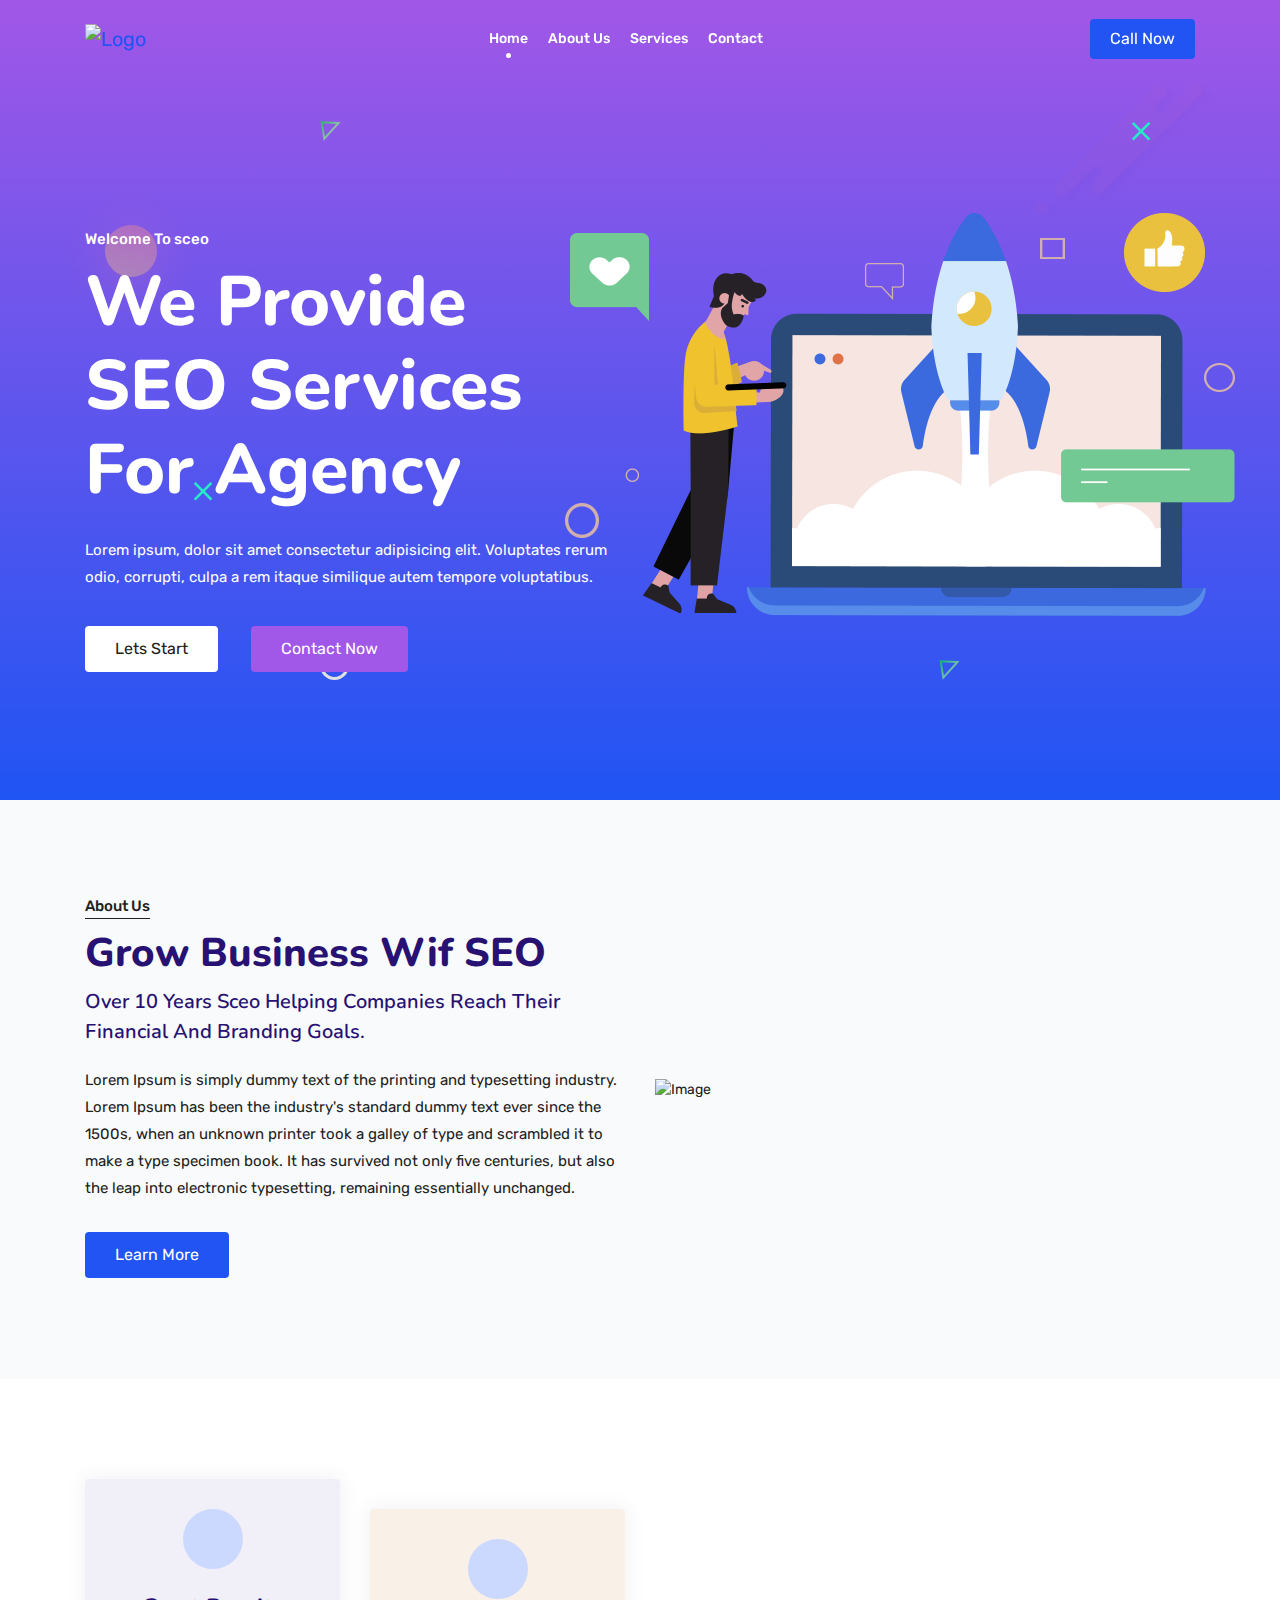
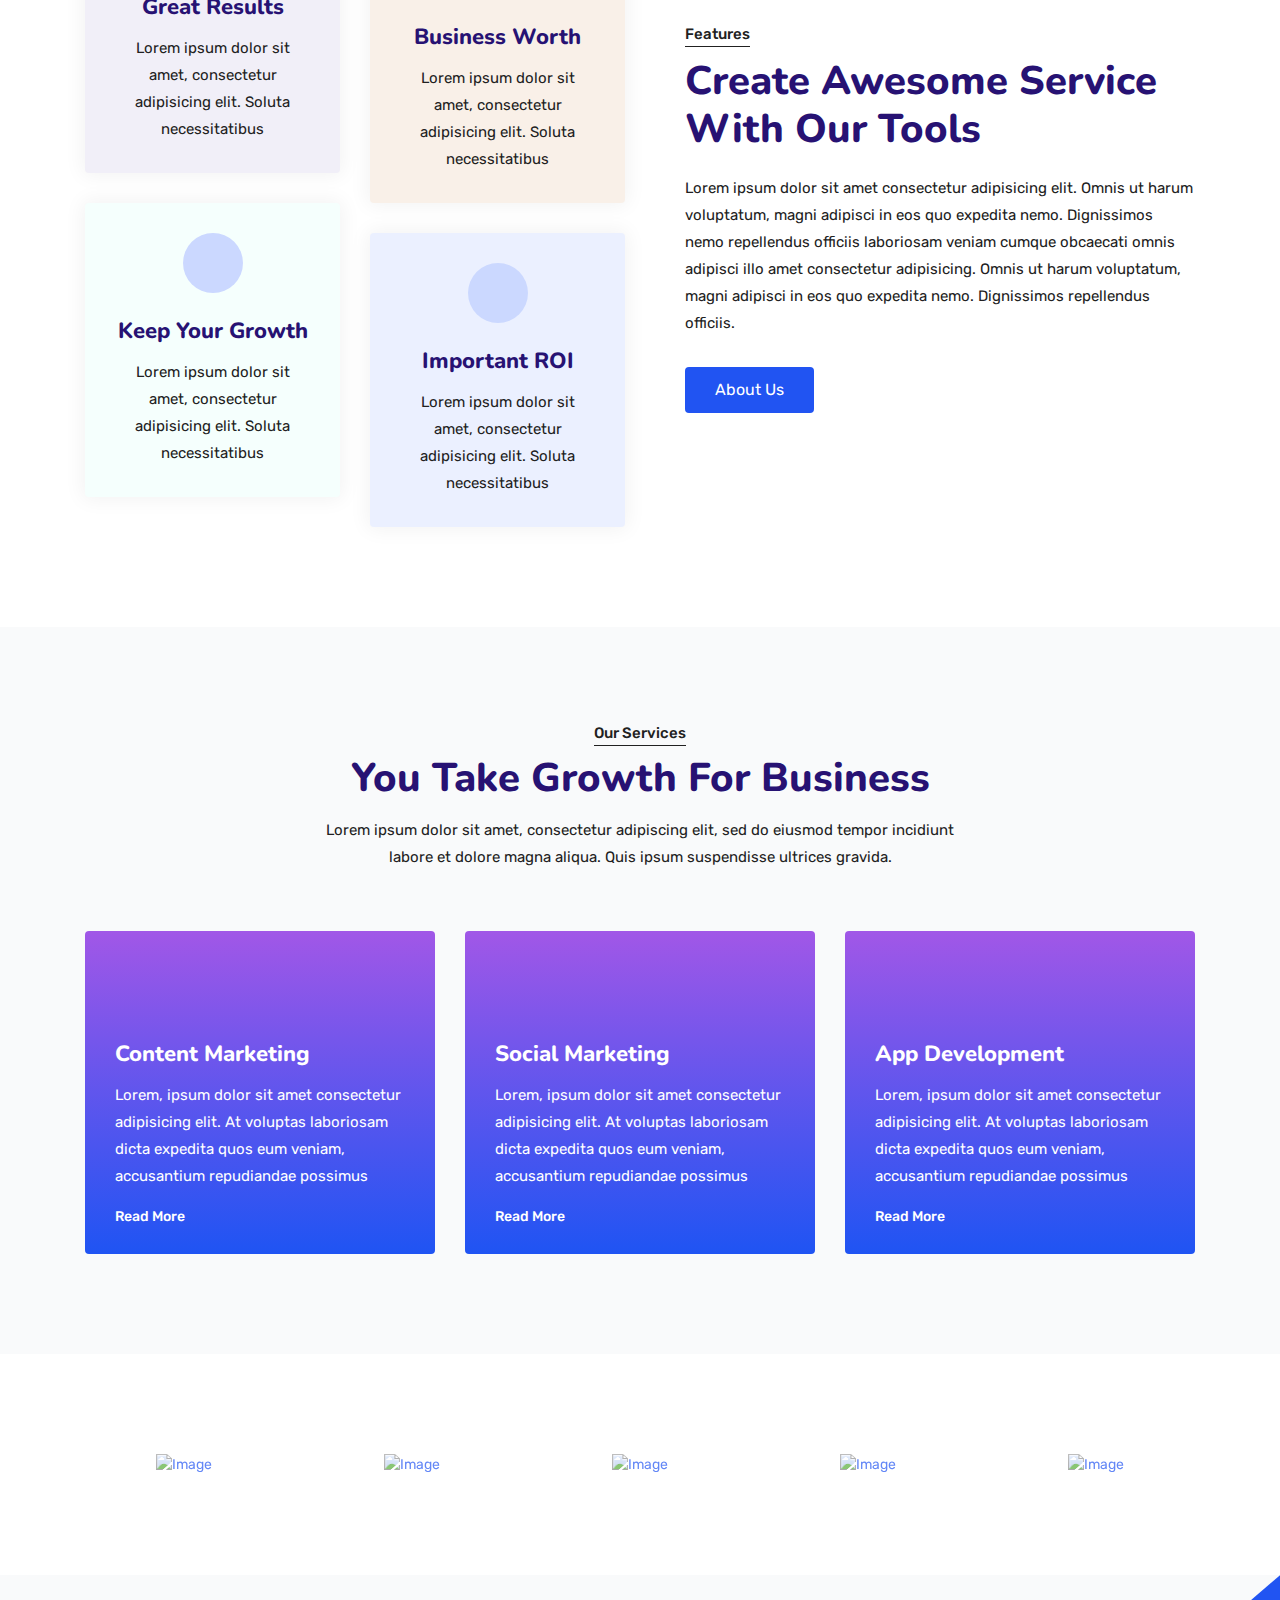
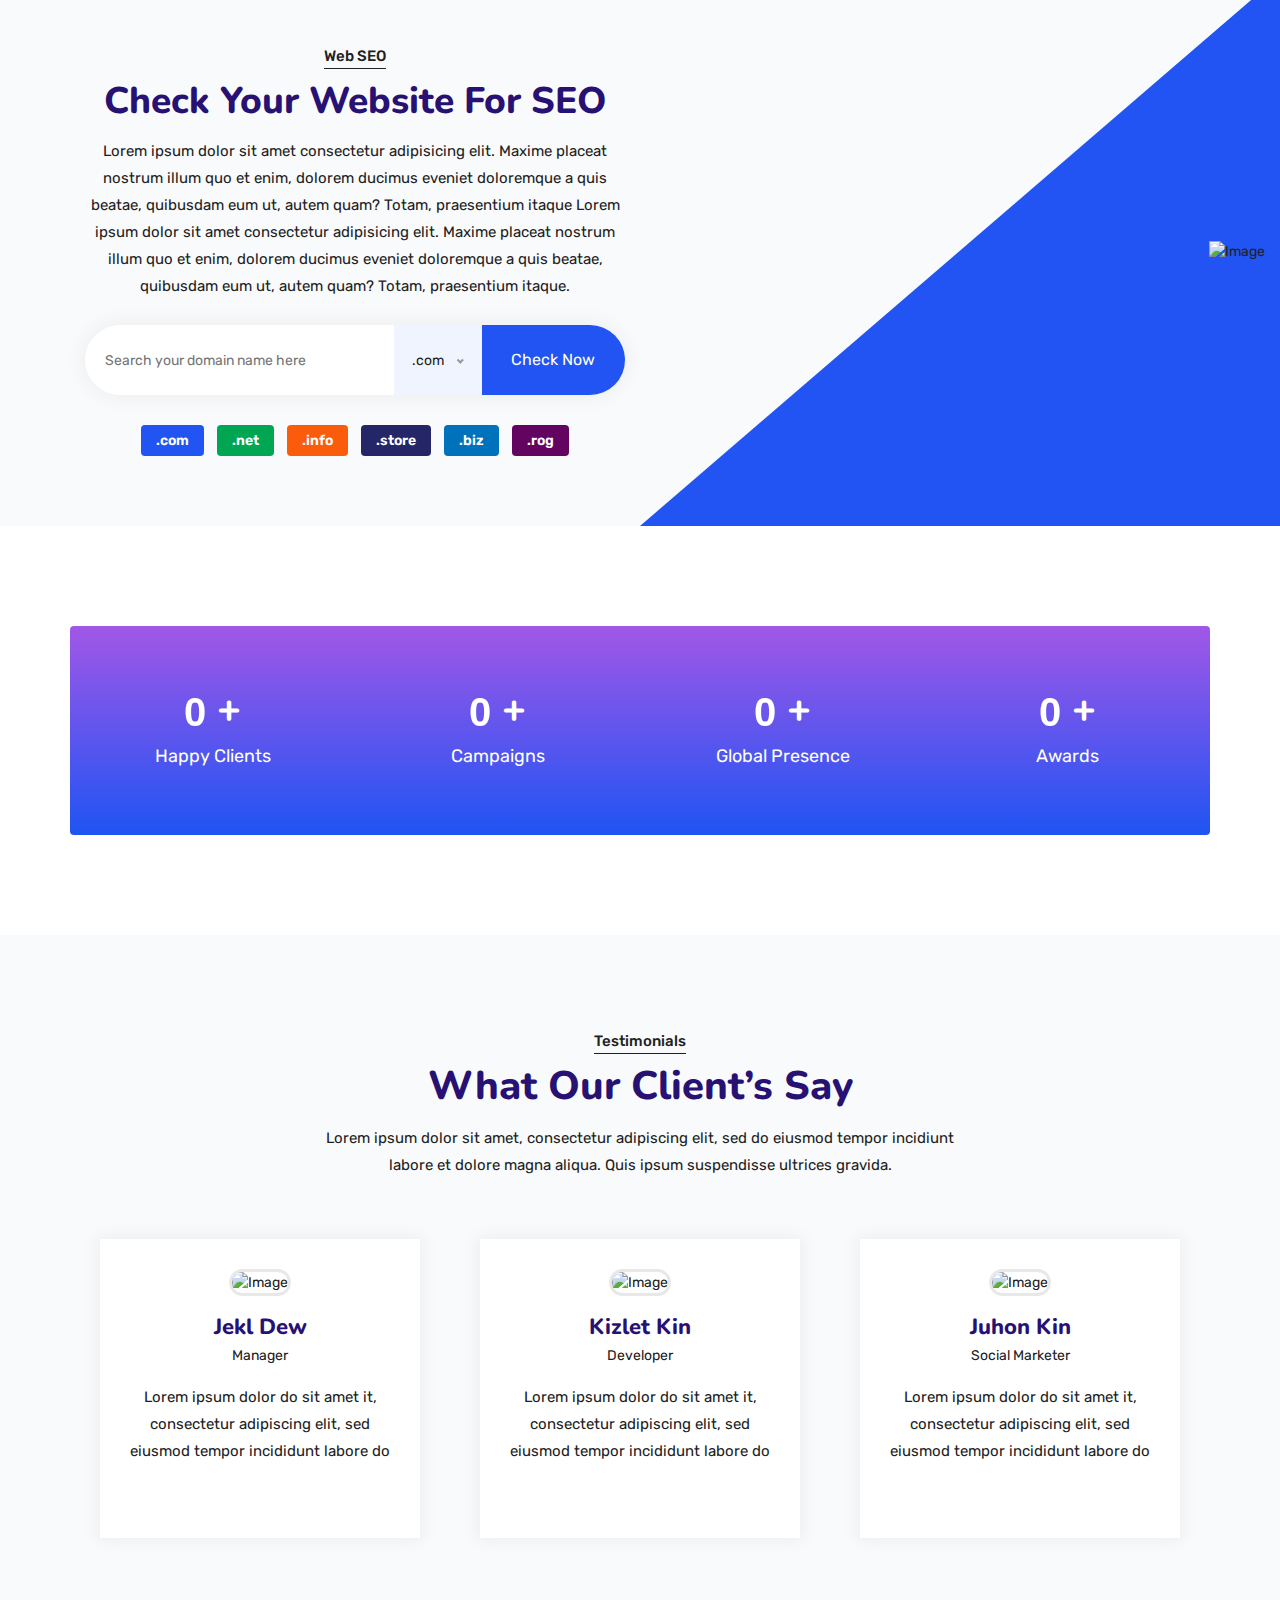
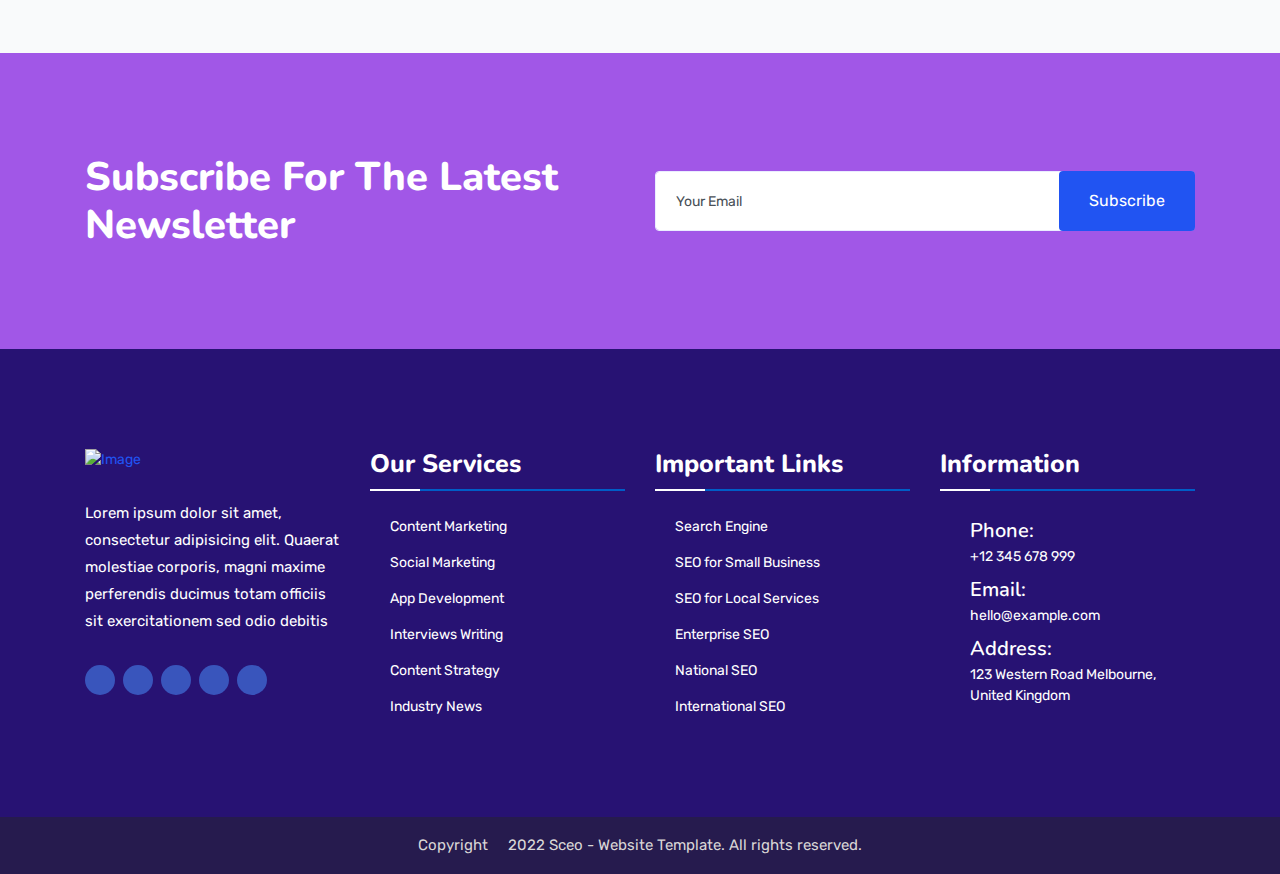
==== commit b601ea93: "Animations Added" ====
--- a/index.html
+++ b/index.html
@@ -9,7 +9,7 @@
 		<!-- FAVICON -->
 		<link rel="icon" type="image/png" href="https://sceo.mhrtheme.com/wp-content/uploads/2021/11/favicon.png">
 		<!-- TITLE -->
-		<title>Sceo - SEO and Digital Marketing Agency HTML Template</title>
+		<title>Cloud Ares</title>
 
 		<!-- BOOTSTRAP CSS --> 
 		<link rel="stylesheet" href="assets/css/bootstrap.min.css">
@@ -133,6 +133,14 @@
 									
 									<div class="banner-img">
 										<img class="wow zoomIn" data-wow-delay=".1s" src="assets/img/1.png" alt="Image">
+										<img class="wow fadeInUp" data-wow-delay=".9s" src="assets/img/2.png" alt="Image">
+										<img class="wow fadeInLeft" data-wow-delay=".9s" src="assets/img/3.png" alt="Image">
+										<img class="wow zoomIn" data-wow-delay=".4s" src="assets/img/4.png" alt="Image">
+										<img class="wow zoomIn" data-wow-delay=".5s" src="assets/img/5.png" alt="Image">
+										<img class="wow zoomIn" data-wow-delay=".6s" src="assets/img/6.png" alt="Image">
+										<img class="wow zoomIn" data-wow-delay=".7s" src="assets/img/7.png" alt="Image">
+										<img class="wow zoomIn" data-wow-delay=".8s" src="assets/img/8.png" alt="Image">
+										<img class="wow zoomIn" data-wow-delay=".9s" src="assets/img/9.png" alt="Image">
 									</div>
 								</div>
 							</div>
@@ -141,6 +149,30 @@
 				</div>
 			</div>
 
+			<div class="shape1">
+				<img src="assets/img/shape1.png" alt="shape">
+			</div>
+			<div class="shape2 rotateme">
+				<img src="assets/img/shape2.svg" alt="shape">
+			</div>
+			<div class="shape3">
+				<img src="assets/img/shape3.svg" alt="shape">
+			</div>
+			<div class="shape4">
+				<img src="assets/img/shape4.svg" alt="shape">
+			</div>
+			<div class="shape5">
+				<img src="assets/img/shape5.png" alt="shape">
+			</div>
+			<div class="shape6 rotateme">
+				<img src="assets/img/shape4.svg" alt="shape">
+			</div>
+			<div class="shape7">
+				<img src="assets/img/shape4.svg" alt="shape">
+			</div>
+			<div class="shape8 rotateme">
+				<img src="assets/img/shape2.svg" alt="shape">
+			</div>
 		</section>
 		<!-- END BANNER AREA -->
 
